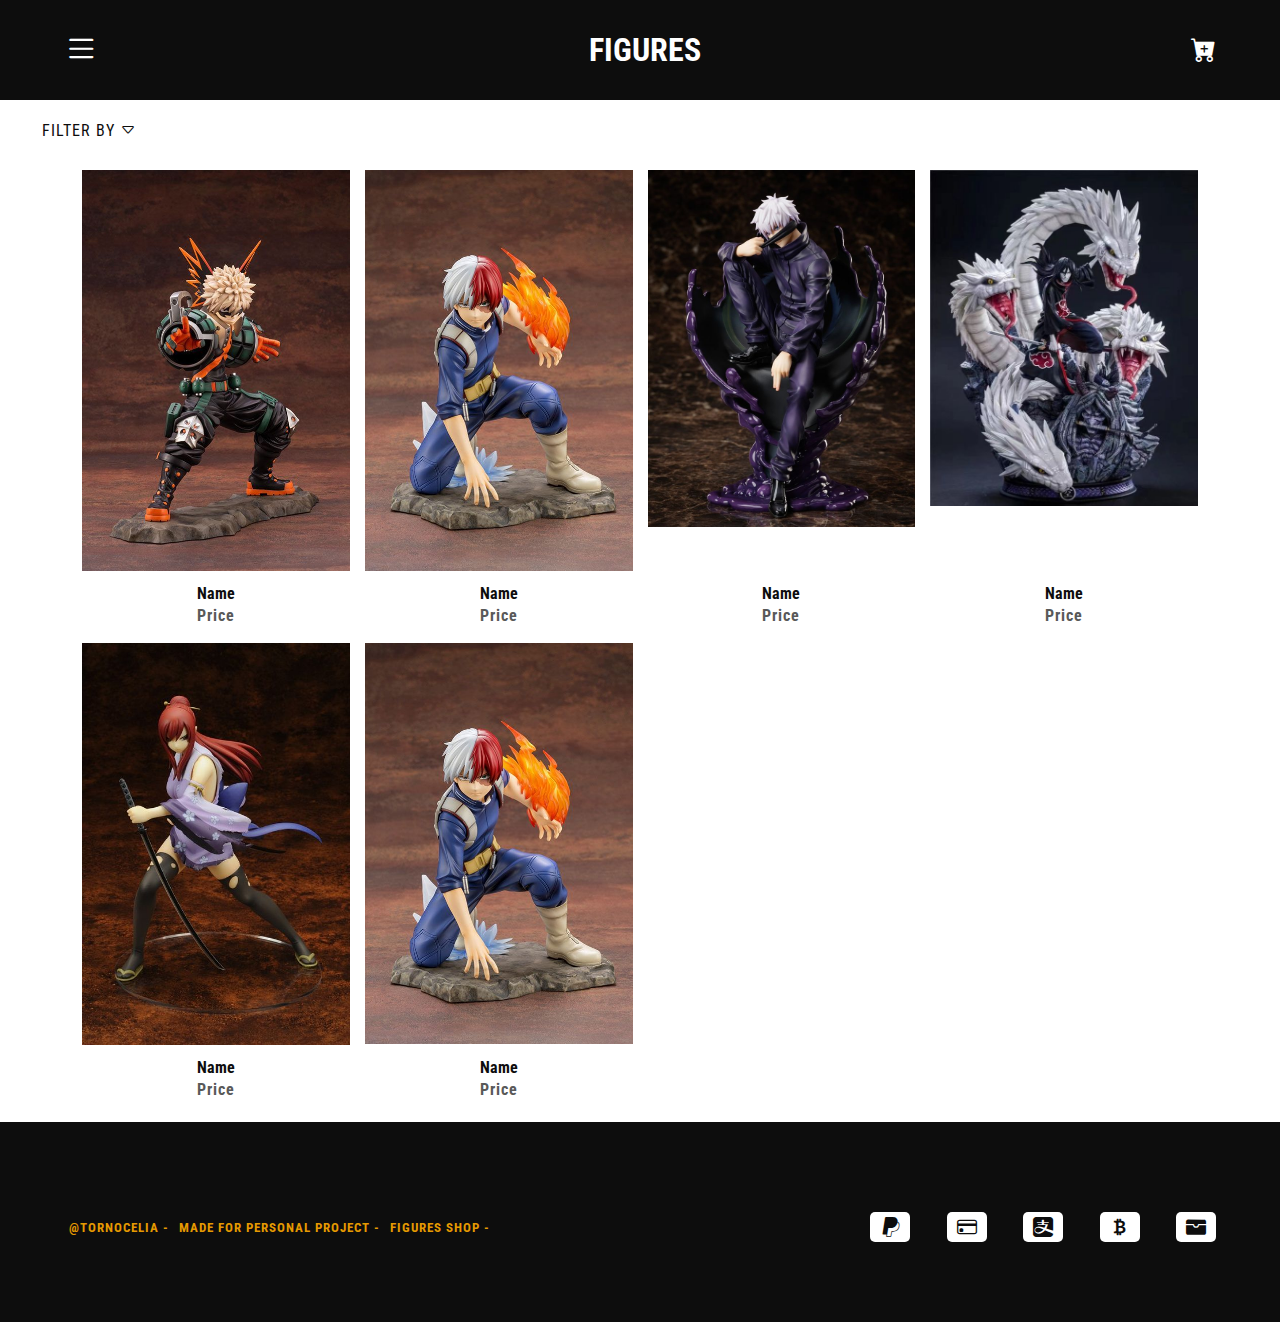
==== index.html @ 97e10a6d "media screen, legal page, about page" ====
<!DOCTYPE html>
<html lang="en">
<head>
    <meta charset="UTF-8">
    <meta http-equiv="X-UA-Compatible" content="IE=edge">
    <meta name="viewport" content="width=device-width, initial-scale=1.0">
    <link href="https://fonts.googleapis.com/css2?family=Roboto+Condensed&display=swap" rel="stylesheet">
    <link href="https://fonts.googleapis.com/css2?family=Roboto:wght@100&display=swap" rel="stylesheet">
    <link rel="stylesheet" href="https://cdn.jsdelivr.net/npm/bootstrap-icons@1.10.3/font/bootstrap-icons.css">
    <link rel="stylesheet" href="./src/style.css">
    <link rel="stylesheet" href="./src/index.css">
    <title>Figures Shop</title>
</head>
<body>
    <!-- HEADER SECTION -->
    <header>
        <div class="header-container">
            <i id="icon-list" class="bi bi-list"></i>
            <h1><a href="index.html">Figures</a></h1>
            <i id="icon-cart" class="bi bi-cart-plus-fill"><a href="#"></a></i>
        </div>       
    </header>
    <!-- END HEADER SECTION -->

    <!-- NAV MENU -->
    <nav class="nav-bar">
        <div class="list-menu">
            <li><a href="index.html">Home</a></li>
            <li><a href="legal.html">Legal</a></li>
            <li><a href="about.html">About</a></li>
        </div>

        <div class="list-socials">
            <li><i class="bi bi-instagram"></i></li>
            <li><i class="bi bi-twitter"></i></li>
            <li><i class="bi bi-envelope-at-fill"></i></li>
            <li><i class="bi bi-linkedin"></i></li>
        </div>
    </nav>
    <!-- END NAV MENU -->

    <!-- CART SECTION -->
    <div class="cart-container">
        <div class="cart-header-info">
            <h3>Cart</h3>
        </div>
        <div class="cart-products-container">
        <div class="cart-product">
            <img src="images/figurine4.jpg" alt="image product" style="height: 120px;">
            <div class="product-info-container">
                <div class="product-cross"><i class="bi bi-x"></i></div>
                <div class="product-info">
                <h4>Name</h4>
                <h5>Price</h5>
                <div class="product-info-number">
                    <i class="bi bi-dash"></i>
                    <span class="quantity">0</span>
                    <i class="bi bi-plus"></i>
                </div>
                </div>
            </div>
        </div>
        </div>

        <div class="cart-footer-info">
            <div class="total-price-container">
            <h5>SUBTOTAL</h5>
            <span class="total-price">00,00 €</span>
            </div>
            <button class="checkout-btn">Check Out</button>
        </div>
    </div>
    <!-- END CART SECTION-->

    <!-- CATALOGUE FIGURES SECTION -->
    <section class="catalogue-section">
        <div class="filter-container">
           <button><a href="#">Filter By
            <i class="bi bi-caret-down"></i></a>
            </button>
        </div>
        <div class="grid-container">
            <div class="figures-container">
                <img src="images/figurine1.jpg" alt="">
                <div class="footer-figures-info">
                    <h4>Name</h4>
                    <h6>Price</h6>
                </div>
            </div>

            <div class="figures-container">
                <img src="images/figurine2.jpg" alt="">
                <div class="footer-figures-info">
                    <h4>Name</h4>
                    <h6>Price</h6>
                </div>
            </div>

            <div class="figures-container">
                <img src="images/figurine3.jpg" alt="">
                <div class="footer-figures-info">
                    <h4>Name</h4>
                    <h6>Price</h6>
                </div>
            </div>

            <div class="figures-container">
                <img src="images/figurine4.jpg" alt="">
                <div class="footer-figures-info">
                    <h4>Name</h4>
                    <h6>Price</h6>
                </div>
            </div>

            <div class="figures-container">
                <img src="images/figurine5.jpg" alt="">
                <div class="footer-figures-info">
                    <h4>Name</h4>
                    <h6>Price</h6>
                </div>
            </div>

            <div class="figures-container">
                <img src="images/figurine2.jpg" alt="">
                <div class="footer-figures-info">
                    <h4>Name</h4>
                    <h6>Price</h6>
                </div>
            </div>
        </div>
    </section>
    <!-- END CATALOGUE FIGURES SECTION -->

    <!-- FOOTER SECTION -->
    <footer>
        <div class="footer-container">
            <div class="first-row-info">
                <h6>@TORNOCELIA -</h6>
                <h6>MADE FOR PERSONAL PROJECT -</h6>
                <h6>FIGURES SHOP -</h6>
            </div>
            <div class="second-row-info">
                <li>
                    <i class="bi bi-paypal"></i>
                </li>
                <li>
                    <i class="bi bi-credit-card"></i>
                </li>
                <li>
                    <i class="bi bi-alipay"></i>
                </li>
                <li>
                    <i class="bi bi-currency-bitcoin"></i>
                </li>
                <li>
                    <i class="bi bi-wallet-fill"></i>
                </li>
            </div>
        </div> 
    </footer>
    <!-- END FOOTER SECTION -->
    
    <script src="src/main.js"></script>
</body>
</html>
---- src/style.css ----
:root {
    --bg-main-color: #0D0D0D;
    --font-main-color: #fff;
    --font-secondary-color: #E59A01;
    --font-sub-color: #595959;

    --h1: 40px;
    --h2: 32px;
    --h3: 28px;
    --h4: 24px;
    --h5: 20px;
    --h6: 16px;

    --main-font-family: 'Roboto Condensed', sans-serif;
    --second-font-family: 'Roboto', sans-serif;

}

* {
    margin: 0px;
    padding: 0px;
    box-sizing: border-box;
    list-style-type: none;
    font-family: var(--main-font-family);
}

header {
    height: 100px;
    background-color: var(--bg-main-color);
}

.header-container {
    height: 100px;
    margin: 0 auto;
    max-width: 90%;
    display: flex;
    align-items: center;
    justify-content: space-between;
    color: var(--font-main-color);
}

.header-container h1 a{
    text-transform: uppercase;
    cursor: pointer;
    color: var(--font-main-color);
    text-decoration: none;
}

.header-container #icon-list {
    font-size: 30px;
    cursor: pointer;
}

.header-container #icon-cart {
    font-size: 18px;
    cursor: pointer;
}

/**
* ! NAAV BAR SECTION 
*/

.stop-scrolling {
    height: 100%;
    overflow: hidden;
}

.nav-bar {
    background-color: var(--bg-main-color);
    left: 0;
    right: 0;
    height: 0;
    border-top: 1px solid white;
    display: flex;
    flex-direction: column;
    justify-content: space-between;
    transition: all 0.5s;
    overflow: hidden;
}

.nav-bar.active {
    height: 90vh;
}

.list-menu {
    height: 20vh;
    display: flex;
    flex-direction: column;
    justify-content: space-between;
    opacity: 0;
    margin: 40px;
}

.nav-bar.active .list-menu{
    opacity: 1;
}

.list-menu li {
    border-bottom: 1px solid white;
    padding-bottom: 20px;
}

.list-menu li a{
    text-decoration: none;
    color: var(--font-main-color);
    font-size: 18px;  
}

.list-socials {
    display: flex;
    flex-direction: row;
    justify-content: space-between;
    opacity: 0;
    margin: 40px;
}

.nav-bar.active .list-socials{
    opacity: 1;
}

.list-socials li .bi {
    color: var(--font-main-color);
    font-size: 18px;
    cursor: pointer;
}

/**
* ! CART SECTION 
*/

.cart-container {
    background-color: var(--font-main-color);
    height: 0;
    left: 0;
    right: 0;
    display: flex;
    flex-direction: column;
    transition: all 0.5s;
    overflow: hidden;
    padding: 0;
}

.cart-container.active {
    padding: 20px 20px;
    height: 90vh;
}

.cart-header-info {
    width: 100%;
    opacity: 0;
}

.cart-container.active .cart-header-info {
    opacity: 1;
}

.cart-header-info h3 {
    text-transform: uppercase;
    letter-spacing: 1px;
}

.cart-products-container {
    min-height: 70vh;
    opacity: 0;
}

.cart-container.active .cart-products-container {
    opacity: 1;
}

.cart-product {
    display: flex;
    justify-content: flex-start;
    max-height: 120px;
    margin-top: 15px;
}

.product-info-container {
    width: 100%;
    padding-left: 20px;
}

.product-cross {
    text-align: end;
    height: 20%;
}

.product-info {
    height: 80%;
    display: flex;
    flex-direction: column;
    justify-content: space-between;
}

.product-info-number span {
    margin-left: 10px;
    margin-right: 10px;
}

.cart-footer-info {
    display: flex;
    flex-direction: column;
    justify-content: space-between;
    opacity: 0;
}

.cart-container.active .cart-footer-info {
    opacity: 1;
}

.total-price-container {
    display: flex;
    justify-content: space-between;
}

.total-price-container h5 {
    letter-spacing: 1px;
    margin-bottom: 15px;
}

.checkout-btn {
    background-color: var(--bg-main-color);
    border: none;
    cursor: pointer;
    color: var(--font-main-color);
    padding-top: 15px;
    padding-bottom: 15px;
    text-transform: uppercase;
    font-weight: 600;
}

/**
* ! FOOTER SECTION 
*/

footer {
    background-color: var(--bg-main-color);
    height: 200px;
}

.footer-container {
    max-width: 90%;
    height: 100%;
    margin: 0 auto;
    display: flex;
    flex-direction: column;
    align-items: center;
    justify-content: space-between;
    padding-top: 40px;
    padding-bottom: 30px;  
}

.first-row-info {
    color: var(--font-secondary-color);
    letter-spacing: 1px;
    display: flex;
    justify-content: space-around;
    flex-wrap: wrap;
}

.first-row-info h6 {
    padding: 5px;
}

.second-row-info {
    width: 90%;
    height: 50px;
    display:  flex;
    align-items: center;
    flex-direction: row;
    flex-wrap: wrap;
    color: var(--bg-main-color);
    justify-content: space-between;
}

.second-row-info .bi {
    font-size: 20px;
    background-color: var(--font-main-color);
    padding: 3px 10px;
    border-radius: 5px;
    cursor: pointer;
}

@media screen and (min-width: 768px){

    .header-container #icon-cart {
        font-size: 23px;
        
    }

    .list-socials {
        justify-content: center;
    }

    .list-socials li .bi {
        font-size: 30px;   
        margin-left: 10px;
        margin-right: 10px;
    }

    .cart-container.active {
        padding: 30px 50px;
    }

    .product-cross {
        font-size: 23px;
    }

    .total-price-container h5 {
        font-size: 23px;
    }

    .total-price {
        font-size: 23px;
    }

    .checkout-btn {
        font-size: 16px;
    }

    .footer-container {
        flex-direction: row;
    }

    .first-row-info {
        font-size: 20px;
    }

    .second-row-info {
        width: 30%;
        flex-wrap: wrap;
    }

    
}

@media screen and (min-width: 1200px){

    .header-container #icon-list {
        font-size: 35px;
    }
    
    .header-container #icon-cart {
        font-size: 25px;
    }

    .list-menu li {
        padding-top: 20px;
    }

    .list-menu li a{
        font-size: var(--h4);
    }
}
---- src/index.css ----
:root {
    --bg-main-color: #0D0D0D;
    --font-main-color: #fff;
    --font-secondary-color: #E59A01;
    --font-sub-color: #595959;
}

/**
* ! FILTER 
*/

.filter-container {
    margin-left: 10px;
}
.filter-container button {
    background: none;
    border: none;
    cursor: pointer;
}

.filter-container button a {
    color: var(--bg-main-color);
    text-decoration: none;
    font-size: 13px;
    text-transform: uppercase;
    letter-spacing: 1px;
}

/**
* ! CATALOGUE SECTION 
*/

.catalogue-section {
    max-width: 95%;
    margin: 20px auto;
}

.grid-container {
    margin-top: 30px;
    display: grid;
    grid-template-columns: repeat(2, 48%);
    justify-content: center;
    gap: 10px;
}

.figures-container {
    display: flex;
    justify-content: space-between;
    flex-direction: column;
}

.image-container img{
    max-height: 100%;
    width: auto;
    overflow: hidden;
}

.footer-figures-info {
    display: flex;
    align-items: center;
    flex-direction: column;
    margin-top: 5px;
    padding: 3px;
    width: 100%;
}

.footer-figures-info h4 {
    padding-bottom: 3px;
    color: var(--bg-main-color);
}

.footer-figures-info h6 {
    color: var(--font-sub-color);
    letter-spacing: 1px;
}

/**
* ! RESPONSIVE SECTION  
*/

@media screen and (min-width: 768px){
    .grid-container {
        grid-template-columns: repeat(3, 30%);
        gap: 15px;
    }

    .filter-container button a {
        font-size: 16px;
    }
}


@media screen and (min-width: 1200px){
    .grid-container {
        grid-template-columns: repeat(4, 22%);
        gap: 15px;
    }

    .footer-figures-info {
        margin-top: 10px;
    }

    .footer-figures-info h5 {
        font-size: var(--h5);
    }

    .footer-figures-info h6 {
        font-size: var(--h6);
    }
}

@media screen and (min-width: 1500px){

    .filter-container {
        margin-top: 50px;
        margin-bottom: 40px;
    }
}
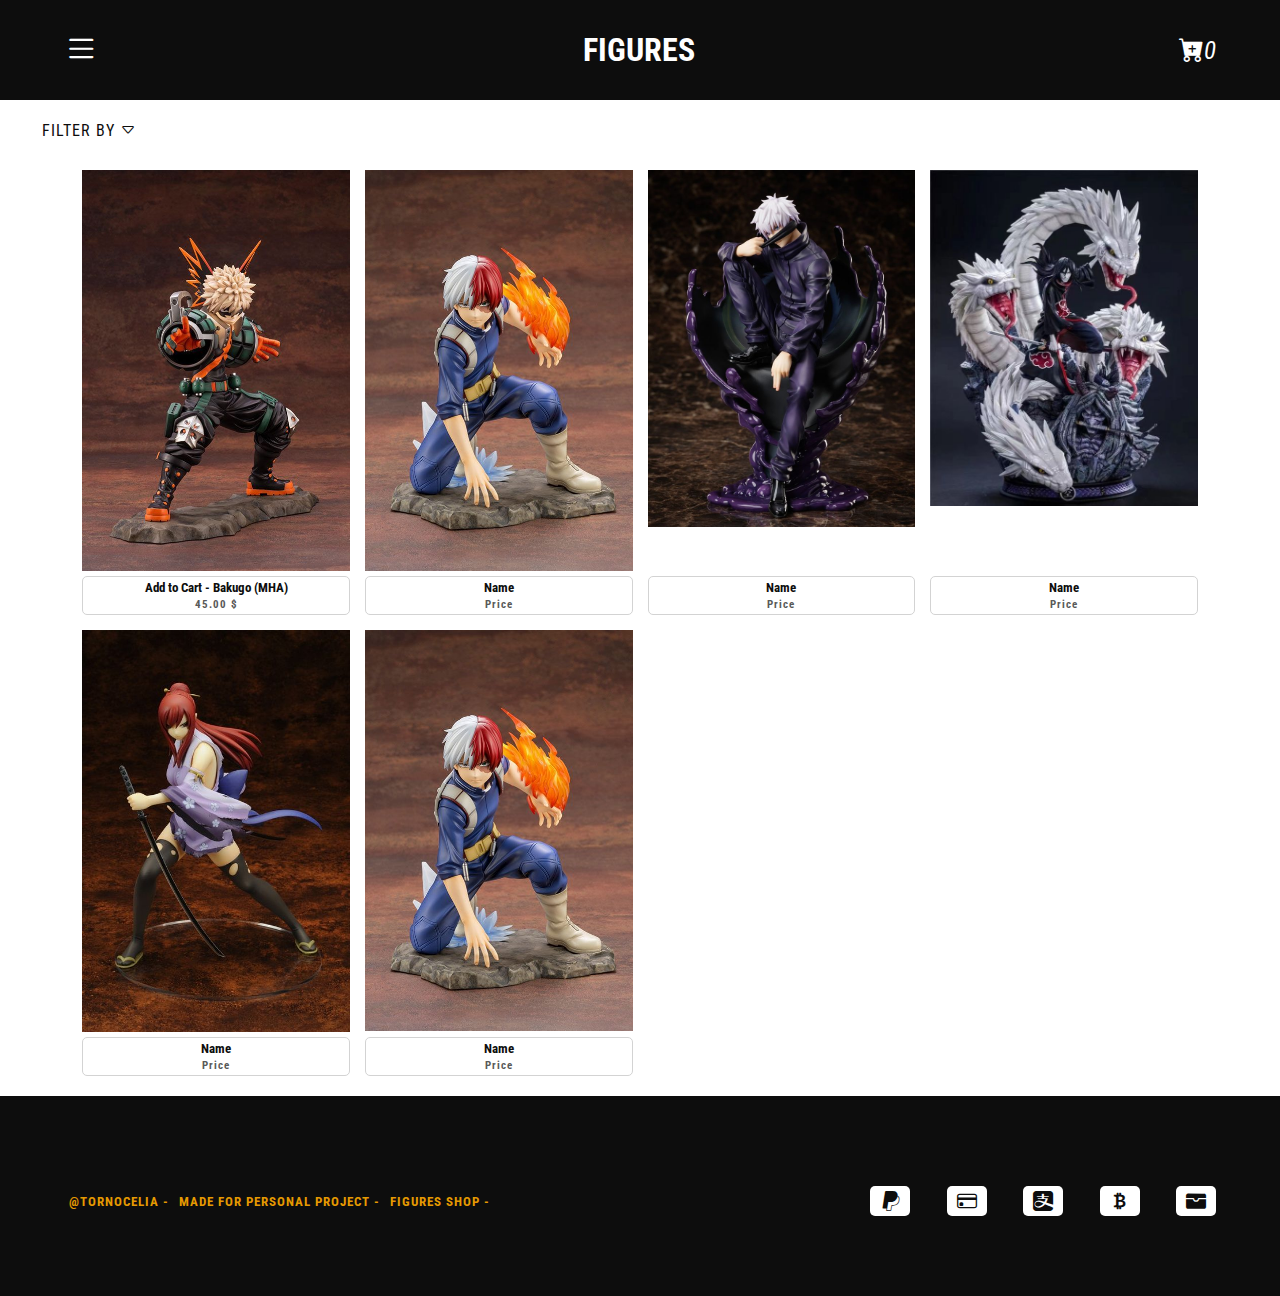
==== commit 38f74e8c: "local storage start" ====
--- a/index.html
+++ b/index.html
@@ -17,7 +17,7 @@
         <div class="header-container">
             <i id="icon-list" class="bi bi-list"></i>
             <h1><a href="index.html">Figures</a></h1>
-            <i id="icon-cart" class="bi bi-cart-plus-fill"><a href="#"></a></i>
+            <div class="cart-icon"><i id="icon-cart" class="bi bi-cart-plus-fill"><a href="#"></a><span>0</span></i></div>
         </div>       
     </header>
     <!-- END HEADER SECTION -->
@@ -81,51 +81,51 @@
         </div>
         <div class="grid-container">
             <div class="figures-container">
-                <img src="images/figurine1.jpg" alt="">
-                <div class="footer-figures-info">
-                    <h4>Name</h4>
-                    <h6>Price</h6>
-                </div>
+                <img src="images/figurine1.jpg" alt="">  
+                <button class="add-cart">
+                    <h4>Add to Cart - Bakugo (MHA)</h4>
+                    <h5>45.00 $</h5>
+                </button>   
             </div>
 
             <div class="figures-container">
                 <img src="images/figurine2.jpg" alt="">
-                <div class="footer-figures-info">
-                    <h4>Name</h4>
-                    <h6>Price</h6>
-                </div>
+                <button class="add-cart">
+                        <h4>Name</h4>
+                        <h5>Price</h5>
+                </button>       
             </div>
 
             <div class="figures-container">
                 <img src="images/figurine3.jpg" alt="">
-                <div class="footer-figures-info">
+                <button class="add-cart">
                     <h4>Name</h4>
-                    <h6>Price</h6>
-                </div>
+                    <h5>Price</h5>
+                </button>
             </div>
 
             <div class="figures-container">
                 <img src="images/figurine4.jpg" alt="">
-                <div class="footer-figures-info">
+                <button class="add-cart">
                     <h4>Name</h4>
-                    <h6>Price</h6>
-                </div>
+                    <h5>Price</h5>
+                </button>
             </div>
 
             <div class="figures-container">
                 <img src="images/figurine5.jpg" alt="">
-                <div class="footer-figures-info">
+                <button class="add-cart">
                     <h4>Name</h4>
-                    <h6>Price</h6>
-                </div>
+                    <h5>Price</h5>
+                </button>
             </div>
 
             <div class="figures-container">
                 <img src="images/figurine2.jpg" alt="">
-                <div class="footer-figures-info">
+                <button class="add-cart">
                     <h4>Name</h4>
-                    <h6>Price</h6>
-                </div>
+                    <h5>Price</h5>
+                </button>
             </div>
         </div>
     </section>
@@ -161,5 +161,6 @@
     <!-- END FOOTER SECTION -->
     
     <script src="src/main.js"></script>
+    <script src="src/app.js"></script>
 </body>
 </html>--- a/src/style.css
+++ b/src/style.css
@@ -22,6 +22,7 @@
     box-sizing: border-box;
     list-style-type: none;
     font-family: var(--main-font-family);
+    text-decoration: none;
 }
 
 header {
--- a/src/index.css
+++ b/src/index.css
@@ -55,21 +55,30 @@
     overflow: hidden;
 }
 
-.footer-figures-info {
+
+.add-cart {
     display: flex;
     align-items: center;
     flex-direction: column;
+    width: 100%;
+    padding: 3px;
     margin-top: 5px;
-    padding: 3px;
-    width: 100%;
+    border-radius: 5px;
+    border: 1px solid lightgray;
+    background-color: #fff;
+    cursor: pointer;
 }
 
-.footer-figures-info h4 {
+.add-cart:hover {
+    background-color: #595959;
+}
+
+.add-cart h4 {
     padding-bottom: 3px;
     color: var(--bg-main-color);
 }
 
-.footer-figures-info h6 {
+.add-cart h5 {
     color: var(--font-sub-color);
     letter-spacing: 1px;
 }
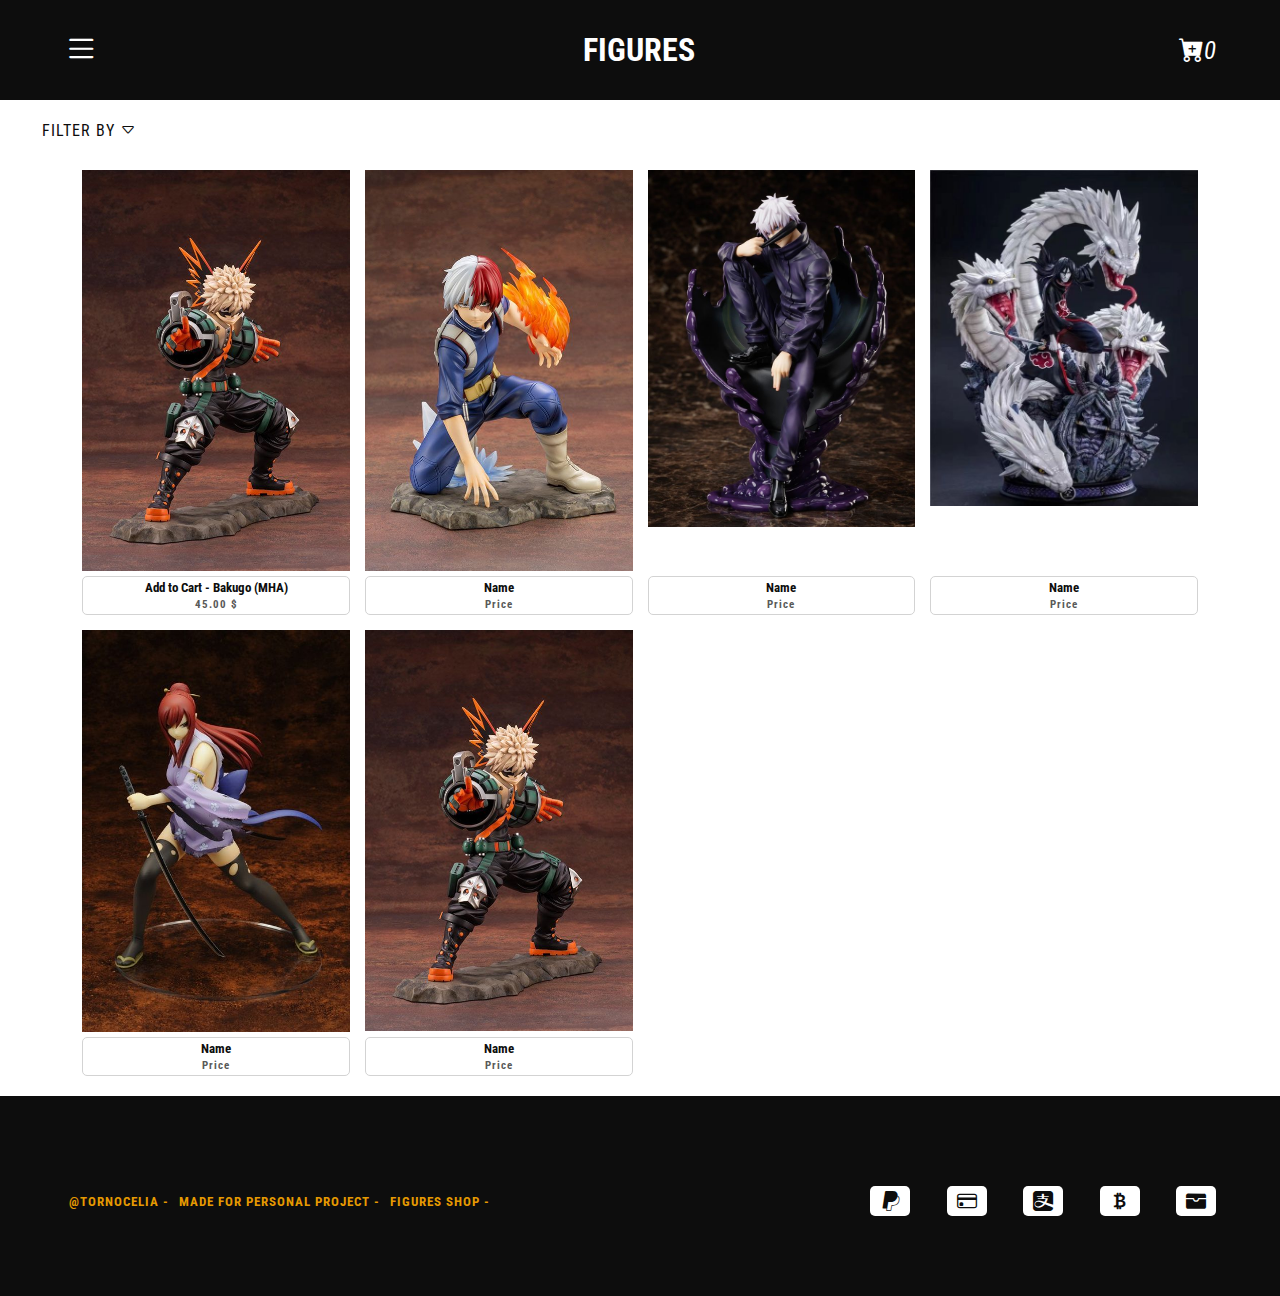
==== commit bb6e4558: "delete in local storage" ====
--- a/index.html
+++ b/index.html
@@ -45,27 +45,12 @@
             <h3>Cart</h3>
         </div>
         <div class="cart-products-container">
-        <div class="cart-product">
-            <img src="images/figurine4.jpg" alt="image product" style="height: 120px;">
-            <div class="product-info-container">
-                <div class="product-cross"><i class="bi bi-x"></i></div>
-                <div class="product-info">
-                <h4>Name</h4>
-                <h5>Price</h5>
-                <div class="product-info-number">
-                    <i class="bi bi-dash"></i>
-                    <span class="quantity">0</span>
-                    <i class="bi bi-plus"></i>
-                </div>
-                </div>
-            </div>
-        </div>
+       
         </div>
 
         <div class="cart-footer-info">
             <div class="total-price-container">
-            <h5>SUBTOTAL</h5>
-            <span class="total-price">00,00 €</span>
+        
             </div>
             <button class="checkout-btn">Check Out</button>
         </div>
@@ -81,7 +66,7 @@
         </div>
         <div class="grid-container">
             <div class="figures-container">
-                <img src="images/figurine1.jpg" alt="">  
+                <img src="images/bakugo.jpg" alt="">  
                 <button class="add-cart">
                     <h4>Add to Cart - Bakugo (MHA)</h4>
                     <h5>45.00 $</h5>
@@ -89,7 +74,7 @@
             </div>
 
             <div class="figures-container">
-                <img src="images/figurine2.jpg" alt="">
+                <img src="images/shoto.jpg" alt="">
                 <button class="add-cart">
                         <h4>Name</h4>
                         <h5>Price</h5>
@@ -97,7 +82,7 @@
             </div>
 
             <div class="figures-container">
-                <img src="images/figurine3.jpg" alt="">
+                <img src="images/gojo.jpg" alt="">
                 <button class="add-cart">
                     <h4>Name</h4>
                     <h5>Price</h5>
@@ -105,7 +90,7 @@
             </div>
 
             <div class="figures-container">
-                <img src="images/figurine4.jpg" alt="">
+                <img src="images/snake.jpg" alt="">
                 <button class="add-cart">
                     <h4>Name</h4>
                     <h5>Price</h5>
@@ -113,7 +98,7 @@
             </div>
 
             <div class="figures-container">
-                <img src="images/figurine5.jpg" alt="">
+                <img src="images/erza.jpg" alt="">
                 <button class="add-cart">
                     <h4>Name</h4>
                     <h5>Price</h5>
@@ -121,7 +106,7 @@
             </div>
 
             <div class="figures-container">
-                <img src="images/figurine2.jpg" alt="">
+                <img src="images/bakugo.jpg" alt="">
                 <button class="add-cart">
                     <h4>Name</h4>
                     <h5>Price</h5>
@@ -159,8 +144,7 @@
         </div> 
     </footer>
     <!-- END FOOTER SECTION -->
-    
-    <script src="src/main.js"></script>
-    <script src="src/app.js"></script>
+
+    <script type="module" src="src/app.js"></script>
 </body>
 </html>--- a/src/style.css
+++ b/src/style.css
@@ -163,6 +163,9 @@
 .cart-products-container {
     min-height: 70vh;
     opacity: 0;
+    overflow-y: scroll;
+    margin-top: 10px;
+    margin-bottom: 15px;
 }
 
 .cart-container.active .cart-products-container {
@@ -173,7 +176,7 @@
     display: flex;
     justify-content: flex-start;
     max-height: 120px;
-    margin-top: 15px;
+    margin-top: 10px;
 }
 
 .product-info-container {
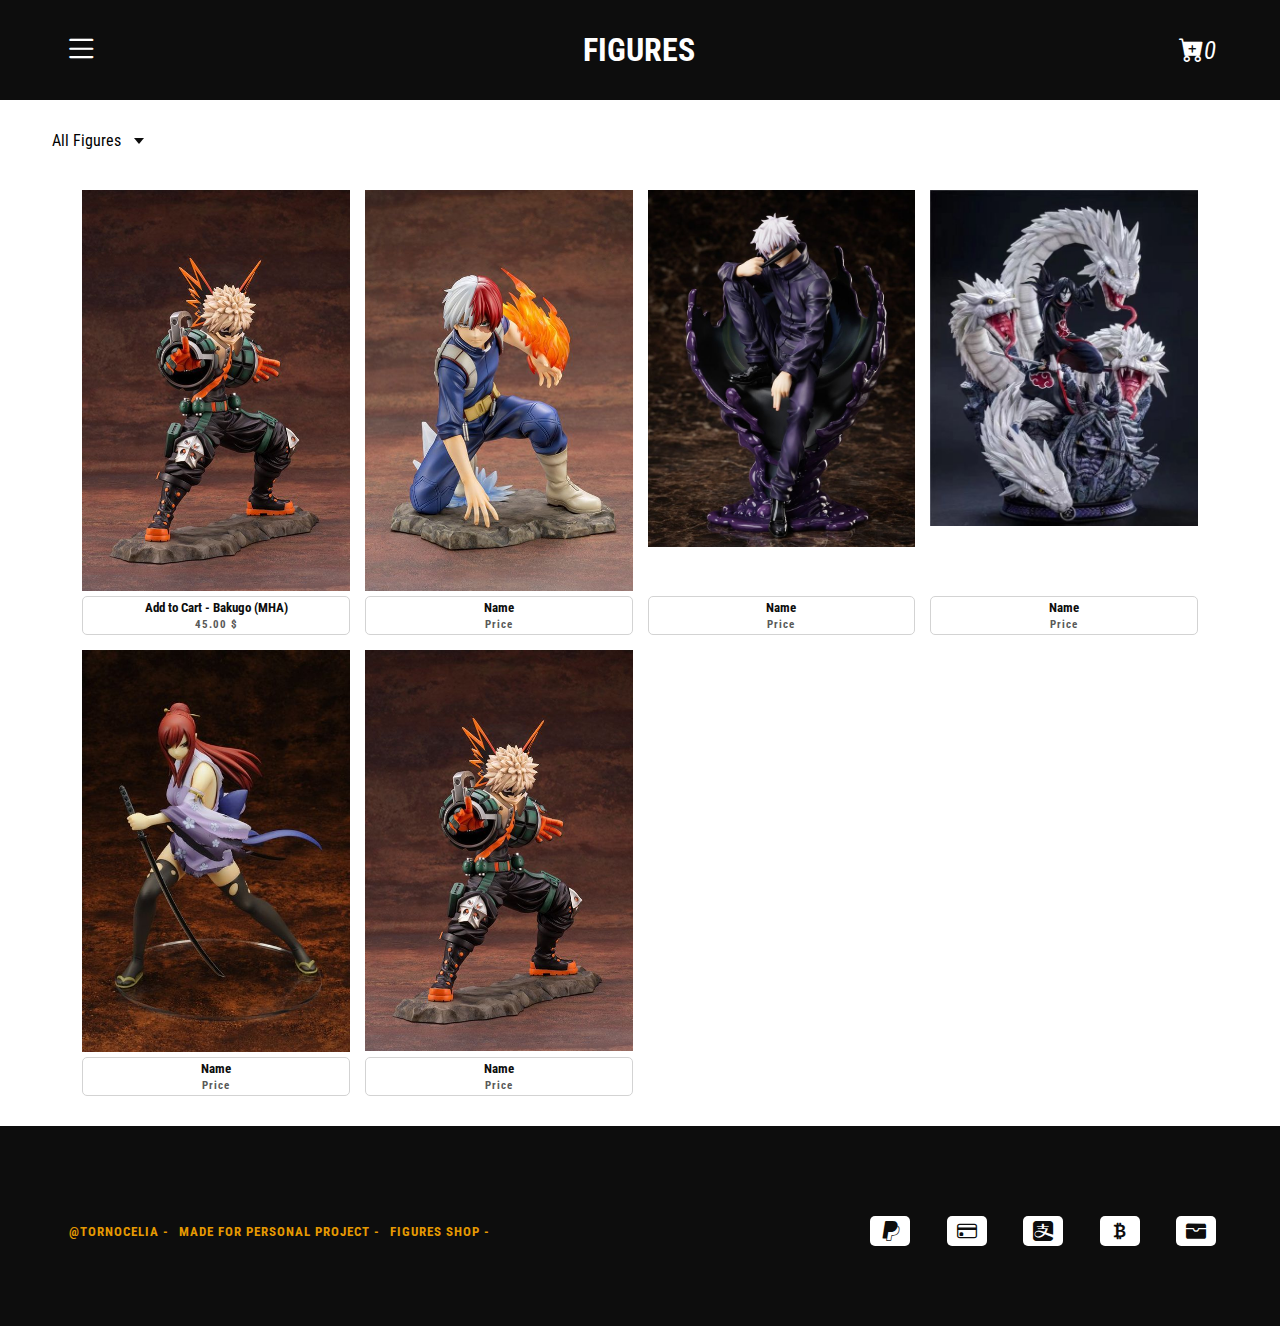
==== commit d2574360: "filter, local storage bug, responsive, cart page" ====
--- a/index.html
+++ b/index.html
@@ -17,7 +17,7 @@
         <div class="header-container">
             <i id="icon-list" class="bi bi-list"></i>
             <h1><a href="index.html">Figures</a></h1>
-            <div class="cart-icon"><i id="icon-cart" class="bi bi-cart-plus-fill"><a href="#"></a><span>0</span></i></div>
+            <div class="cart-icon"><a href="cart.html"><i id="icon-cart" class="bi bi-cart-plus-fill"><span>0</span></i></a></div>
         </div>       
     </header>
     <!-- END HEADER SECTION -->
@@ -39,33 +39,25 @@
     </nav>
     <!-- END NAV MENU -->
 
-    <!-- CART SECTION -->
-    <div class="cart-container">
-        <div class="cart-header-info">
-            <h3>Cart</h3>
-        </div>
-        <div class="cart-products-container">
-       
-        </div>
-
-        <div class="cart-footer-info">
-            <div class="total-price-container">
-        
-            </div>
-            <button class="checkout-btn">Check Out</button>
-        </div>
-    </div>
-    <!-- END CART SECTION-->
-
     <!-- CATALOGUE FIGURES SECTION -->
     <section class="catalogue-section">
         <div class="filter-container">
-           <button><a href="#">Filter By
-            <i class="bi bi-caret-down"></i></a>
-            </button>
+            <div class="select">
+                <span class="selected">All Figures</span>
+                <div class="arrow"></div>
+            </div>
+            <ul class="menu-filter">
+                <li class="active">All Figures</li>
+                <li>Naruto</li>
+                <li>Fairy Tail</li>
+                <li>Jujutsu Kaisen</li>
+                <li>FullMetal Alchemist</li>
+                <li>My hero academia</li>
+            </ul>
         </div>
+
         <div class="grid-container">
-            <div class="figures-container">
+            <div class="figures-container" data-filter="my hero academia">
                 <img src="images/bakugo.jpg" alt="">  
                 <button class="add-cart">
                     <h4>Add to Cart - Bakugo (MHA)</h4>
@@ -73,7 +65,7 @@
                 </button>   
             </div>
 
-            <div class="figures-container">
+            <div class="figures-container" data-filter="my hero academia">
                 <img src="images/shoto.jpg" alt="">
                 <button class="add-cart">
                         <h4>Name</h4>
@@ -81,7 +73,7 @@
                 </button>       
             </div>
 
-            <div class="figures-container">
+            <div class="figures-container" data-filter="jujutsu kaisen">
                 <img src="images/gojo.jpg" alt="">
                 <button class="add-cart">
                     <h4>Name</h4>
@@ -89,7 +81,7 @@
                 </button>
             </div>
 
-            <div class="figures-container">
+            <div class="figures-container" data-filter="naruto">
                 <img src="images/snake.jpg" alt="">
                 <button class="add-cart">
                     <h4>Name</h4>
@@ -97,7 +89,7 @@
                 </button>
             </div>
 
-            <div class="figures-container">
+            <div class="figures-container" data-filter="fairy tail">
                 <img src="images/erza.jpg" alt="">
                 <button class="add-cart">
                     <h4>Name</h4>
@@ -105,7 +97,7 @@
                 </button>
             </div>
 
-            <div class="figures-container">
+            <div class="figures-container" data-filter="my hero academia">
                 <img src="images/bakugo.jpg" alt="">
                 <button class="add-cart">
                     <h4>Name</h4>
@@ -146,5 +138,6 @@
     <!-- END FOOTER SECTION -->
 
     <script type="module" src="src/app.js"></script>
+    <script src="src/filter.js"></script>
 </body>
 </html>--- a/src/style.css
+++ b/src/style.css
@@ -52,9 +52,10 @@
     cursor: pointer;
 }
 
-.header-container #icon-cart {
+.cart-icon a {
     font-size: 18px;
     cursor: pointer;
+    color: var(--font-main-color);
 }
 
 /**
@@ -77,10 +78,12 @@
     justify-content: space-between;
     transition: all 0.5s;
     overflow: hidden;
+    
 }
 
 .nav-bar.active {
     height: 90vh;
+    background-color: var(--bg-main-color);
 }
 
 .list-menu {
@@ -123,114 +126,6 @@
     color: var(--font-main-color);
     font-size: 18px;
     cursor: pointer;
-}
-
-/**
-* ! CART SECTION 
-*/
-
-.cart-container {
-    background-color: var(--font-main-color);
-    height: 0;
-    left: 0;
-    right: 0;
-    display: flex;
-    flex-direction: column;
-    transition: all 0.5s;
-    overflow: hidden;
-    padding: 0;
-}
-
-.cart-container.active {
-    padding: 20px 20px;
-    height: 90vh;
-}
-
-.cart-header-info {
-    width: 100%;
-    opacity: 0;
-}
-
-.cart-container.active .cart-header-info {
-    opacity: 1;
-}
-
-.cart-header-info h3 {
-    text-transform: uppercase;
-    letter-spacing: 1px;
-}
-
-.cart-products-container {
-    min-height: 70vh;
-    opacity: 0;
-    overflow-y: scroll;
-    margin-top: 10px;
-    margin-bottom: 15px;
-}
-
-.cart-container.active .cart-products-container {
-    opacity: 1;
-}
-
-.cart-product {
-    display: flex;
-    justify-content: flex-start;
-    max-height: 120px;
-    margin-top: 10px;
-}
-
-.product-info-container {
-    width: 100%;
-    padding-left: 20px;
-}
-
-.product-cross {
-    text-align: end;
-    height: 20%;
-}
-
-.product-info {
-    height: 80%;
-    display: flex;
-    flex-direction: column;
-    justify-content: space-between;
-}
-
-.product-info-number span {
-    margin-left: 10px;
-    margin-right: 10px;
-}
-
-.cart-footer-info {
-    display: flex;
-    flex-direction: column;
-    justify-content: space-between;
-    opacity: 0;
-}
-
-.cart-container.active .cart-footer-info {
-    opacity: 1;
-}
-
-.total-price-container {
-    display: flex;
-    justify-content: space-between;
-}
-
-.total-price-container h5 {
-    letter-spacing: 1px;
-    margin-bottom: 15px;
-}
-
-.checkout-btn {
-    background-color: var(--bg-main-color);
-    border: none;
-    cursor: pointer;
-    color: var(--font-main-color);
-    padding-top: 15px;
-    padding-bottom: 15px;
-    text-transform: uppercase;
-    font-weight: 600;
 }
 
 /**
--- a/src/index.css
+++ b/src/index.css
@@ -11,19 +11,68 @@
 
 .filter-container {
     margin-left: 10px;
-}
-.filter-container button {
-    background: none;
-    border: none;
+    width: 7em;
+    position: relative;
+}
+
+.select {
+    padding: 10px;
     cursor: pointer;
-}
-
-.filter-container button a {
-    color: var(--bg-main-color);
-    text-decoration: none;
-    font-size: 13px;
-    text-transform: uppercase;
-    letter-spacing: 1px;
+    transition: 0.3s;
+    display: flex;
+    justify-content: space-between;
+    align-items: center;
+}
+
+.select-cliked {
+    background-color: #d1cfcf; 
+}
+
+.arrow {
+    width: 0;
+    height: 0;
+    border-left: 5px solid transparent;
+    border-right: 5px solid transparent;
+    border-top: 6px solid var(--bg-main-color);
+    transition: 0.3s;
+}
+
+.arrow-rotate {
+    transform: rotate(180deg);
+}
+
+.menu-filter {
+    padding: 5px 7px;
+    border: 0.5px solid var(--font-sub-color);
+    background-color: var(--font-main-color);
+    position: absolute;
+    left: -15%;
+    opacity: 0;
+    display: none;
+    transition: 0.2s;
+    z-index: 1;
+}
+
+.menu-filter li {
+    padding: 5px 7px;
+    margin: 3px 0;
+    text-align: start;
+    cursor: pointer;
+    border-radius: 3px;
+    font-size: 15px;
+}
+
+.menu-filter li:hover {
+    background-color: #f0efef;
+}
+
+.active {
+    background-color: #d1cfcf;
+}
+
+.menu-filter-open {
+    display: block;
+    opacity: 1;
 }
 
 /**
@@ -49,7 +98,7 @@
     flex-direction: column;
 }
 
-.image-container img{
+.figures-container img{
     max-height: 100%;
     width: auto;
     overflow: hidden;
@@ -91,6 +140,7 @@
     .grid-container {
         grid-template-columns: repeat(3, 30%);
         gap: 15px;
+        margin-bottom: 30px;
     }
 
     .filter-container button a {
@@ -121,7 +171,32 @@
 @media screen and (min-width: 1500px){
 
     .filter-container {
+        width: 11em;
         margin-top: 50px;
         margin-bottom: 40px;
-    }
-}
+        
+    }
+
+    .filter-container span {
+        font-size: 18px;
+    }
+
+    .arrow {
+        width: 0;
+        height: 0;
+        border-left: 7px solid transparent;
+        border-right: 7px solid transparent;
+        border-top: 8px solid var(--bg-main-color);
+
+    }
+
+    .menu-filter li {
+        font-size: 18px;
+    }
+
+    .grid-container {
+        margin-bottom: 50px;
+    }
+
+
+}
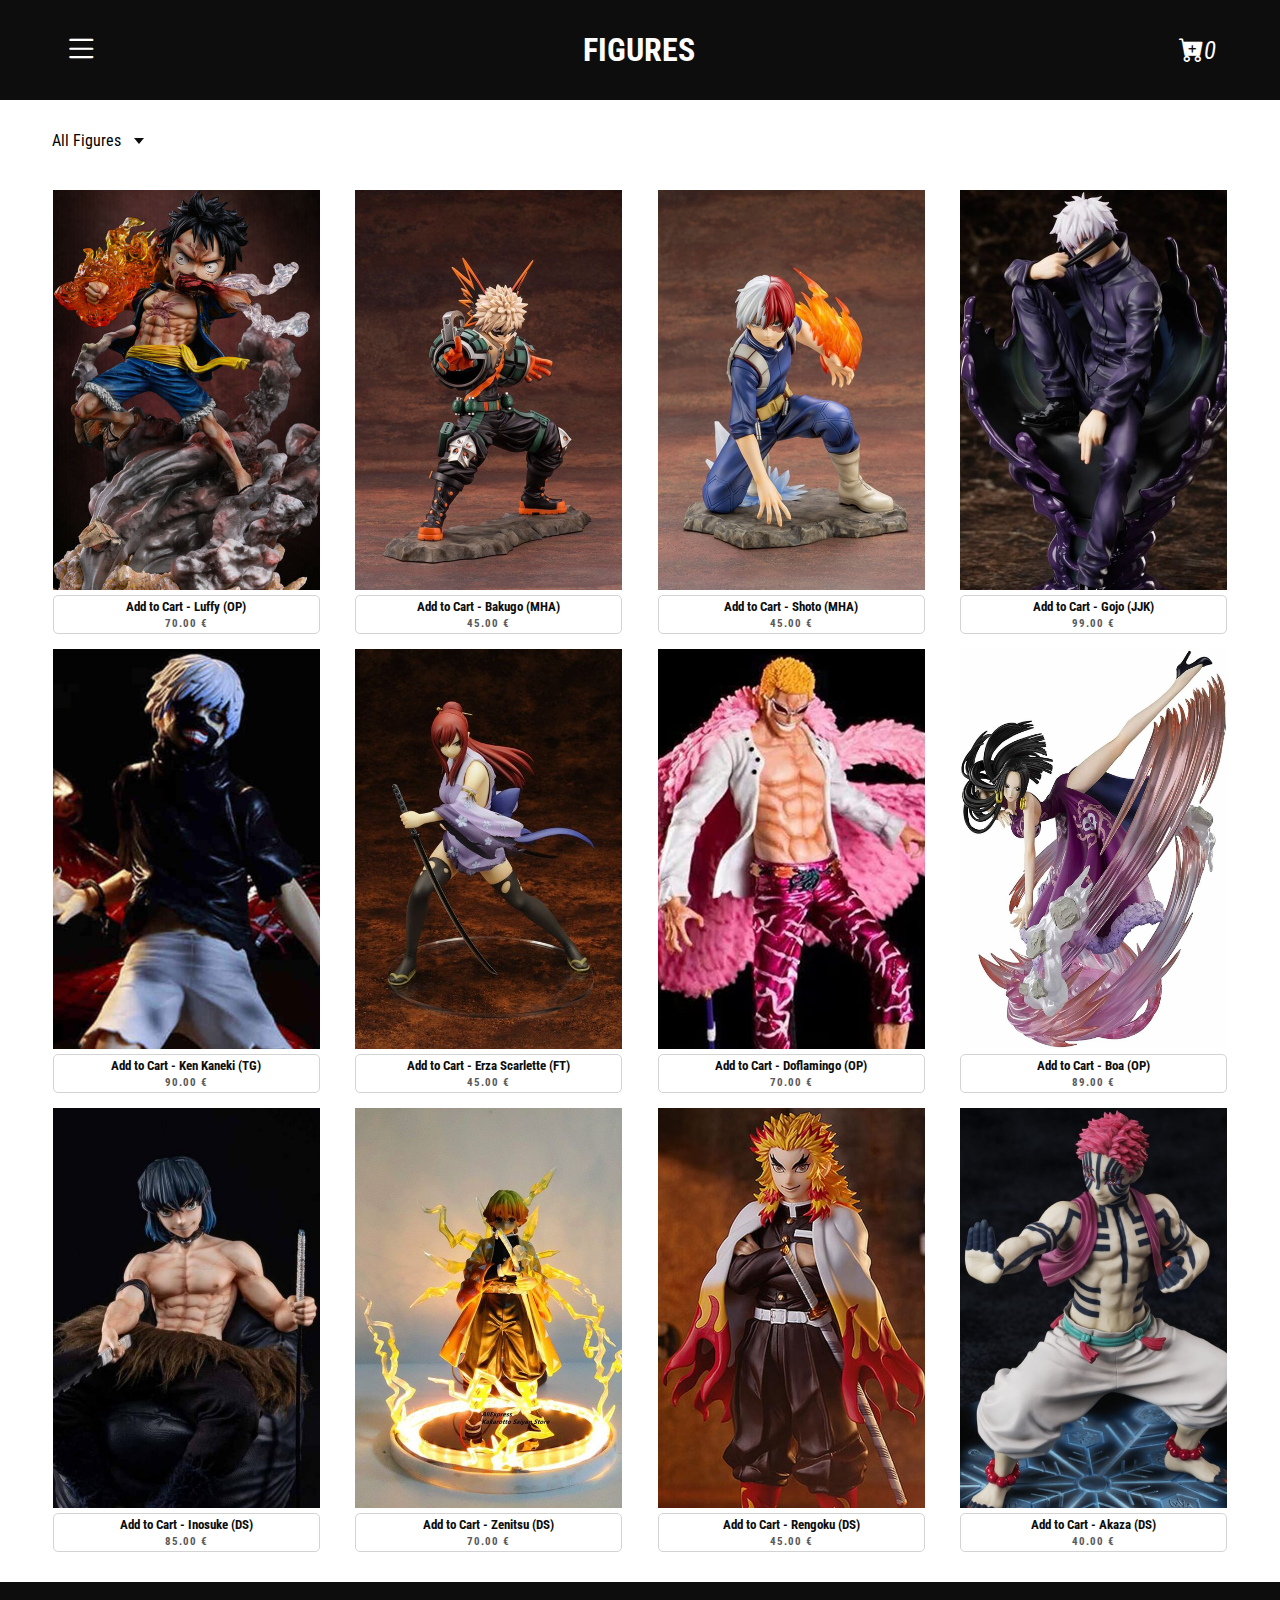
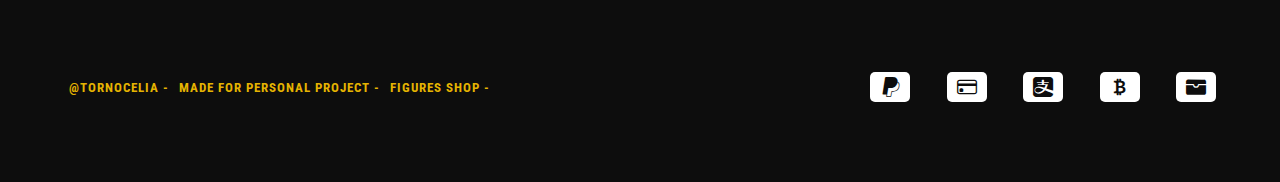
==== commit bb32ff43: "final editing, bugs correction, checkout form" ====
--- a/index.html
+++ b/index.html
@@ -48,68 +48,120 @@
             </div>
             <ul class="menu-filter">
                 <li class="active">All Figures</li>
-                <li>Naruto</li>
+                <li>Demon Slayer</li>
                 <li>Fairy Tail</li>
                 <li>Jujutsu Kaisen</li>
-                <li>FullMetal Alchemist</li>
-                <li>My hero academia</li>
+                <li>Tokyo Ghoul</li>
+                <li>One Piece</li>
+                <li>My Hero Academia</li>
             </ul>
         </div>
 
         <div class="grid-container">
+
+            <div class="figures-container" data-filter="one piece">
+                <img src="images/luffy.jpg" alt="">  
+                <button class="add-cart">
+                    <h4>Add to Cart - Luffy (OP)</h4>
+                    <h5>70.00 €</h5>
+                </button>   
+            </div>
+
             <div class="figures-container" data-filter="my hero academia">
                 <img src="images/bakugo.jpg" alt="">  
                 <button class="add-cart">
                     <h4>Add to Cart - Bakugo (MHA)</h4>
-                    <h5>45.00 $</h5>
+                    <h5>45.00 €</h5>
                 </button>   
             </div>
 
             <div class="figures-container" data-filter="my hero academia">
                 <img src="images/shoto.jpg" alt="">
                 <button class="add-cart">
-                        <h4>Name</h4>
-                        <h5>Price</h5>
+                        <h4>Add to Cart - Shoto (MHA)</h4>
+                        <h5>45.00 €</h5>
                 </button>       
             </div>
 
             <div class="figures-container" data-filter="jujutsu kaisen">
                 <img src="images/gojo.jpg" alt="">
                 <button class="add-cart">
-                    <h4>Name</h4>
-                    <h5>Price</h5>
+                    <h4>Add to Cart - Gojo (JJK)</h4>
+                    <h5>99.00 €</h5>
                 </button>
             </div>
 
-            <div class="figures-container" data-filter="naruto">
-                <img src="images/snake.jpg" alt="">
+            <div class="figures-container" data-filter="tokyo ghoul">
+                <img src="images/kenkaneki.jpg" alt="">
                 <button class="add-cart">
-                    <h4>Name</h4>
-                    <h5>Price</h5>
+                    <h4>Add to Cart - Ken Kaneki (TG)</h4>
+                    <h5>90.00 €</h5>
                 </button>
             </div>
 
             <div class="figures-container" data-filter="fairy tail">
                 <img src="images/erza.jpg" alt="">
                 <button class="add-cart">
-                    <h4>Name</h4>
-                    <h5>Price</h5>
+                    <h4>Add to Cart - Erza Scarlette (FT)</h4>
+                    <h5>45.00 €</h5>
                 </button>
             </div>
 
-            <div class="figures-container" data-filter="my hero academia">
-                <img src="images/bakugo.jpg" alt="">
+            <div class="figures-container" data-filter="one piece">
+                <img src="images/doflamingo.jpg" alt="">
                 <button class="add-cart">
-                    <h4>Name</h4>
-                    <h5>Price</h5>
+                    <h4>Add to Cart - Doflamingo (OP)</h4>
+                    <h5>70.00 €</h5>
                 </button>
             </div>
+
+            <div class="figures-container" data-filter="one piece">
+                <img src="images/boa.jpg" alt="">
+                <button class="add-cart">
+                    <h4>Add to Cart - Boa (OP)</h4>
+                    <h5>89.00 €</h5>
+                </button>
+            </div>
+
+            <div class="figures-container" data-filter="demon slayer">
+                <img src="images/inosuke.jpg" alt="">
+                <button class="add-cart">
+                    <h4>Add to Cart - Inosuke (DS)</h4>
+                    <h5>85.00 €</h5>
+                </button>
+            </div>
+
+            <div class="figures-container" data-filter="demon slayer">
+                <img src="images/zenitsu.jpg" alt="">
+                <button class="add-cart">
+                    <h4>Add to Cart - Zenitsu (DS)</h4>
+                    <h5>70.00 €</h5>
+                </button>
+            </div>
+
+            <div class="figures-container" data-filter="demon slayer">
+                <img src="images/rengoku.jpg" alt="">
+                <button class="add-cart">
+                    <h4>Add to Cart - Rengoku (DS)</h4>
+                    <h5>45.00 €</h5>
+                </button>
+            </div>
+
+            <div class="figures-container" data-filter="demon slayer">
+                <img src="images/akaza.jpg" alt="">
+                <button class="add-cart">
+                    <h4>Add to Cart - Akaza (DS)</h4>
+                    <h5>40.00 €</h5>
+                </button>
+            </div>
+
+
         </div>
     </section>
     <!-- END CATALOGUE FIGURES SECTION -->
 
     <!-- FOOTER SECTION -->
-    <footer>
+    <footer id="footer">
         <div class="footer-container">
             <div class="first-row-info">
                 <h6>@TORNOCELIA -</h6>
--- a/src/style.css
+++ b/src/style.css
@@ -1,7 +1,7 @@
 :root {
     --bg-main-color: #0D0D0D;
     --font-main-color: #fff;
-    --font-secondary-color: #E59A01;
+    --font-secondary-color: #e5b401;
     --font-sub-color: #595959;
 
     --h1: 40px;
@@ -14,6 +14,15 @@
     --main-font-family: 'Roboto Condensed', sans-serif;
     --second-font-family: 'Roboto', sans-serif;
 
+}
+
+html, body { 
+    height: 100%;
+}
+
+body > footer {
+    position: sticky;
+    top: 100vh;
 }
 
 * {
--- a/src/index.css
+++ b/src/index.css
@@ -1,7 +1,7 @@
 :root {
     --bg-main-color: #0D0D0D;
     --font-main-color: #fff;
-    --font-secondary-color: #E59A01;
+    --font-secondary-color: #e5b401;
     --font-sub-color: #595959;
 }
 
@@ -86,22 +86,24 @@
 
 .grid-container {
     margin-top: 30px;
-    display: grid;
-    grid-template-columns: repeat(2, 48%);
-    justify-content: center;
+    display: flex; 
+    flex-direction: row;
+    flex-wrap: wrap;
+    justify-content: space-evenly;
     gap: 10px;
 }
 
 .figures-container {
+    height: auto;
+    width: auto;
     display: flex;
     justify-content: space-between;
     flex-direction: column;
 }
 
 .figures-container img{
-    max-height: 100%;
-    width: auto;
-    overflow: hidden;
+    height: 266px;
+    width: 178px;
 }
 
 
@@ -119,7 +121,7 @@
 }
 
 .add-cart:hover {
-    background-color: #595959;
+    background-color: #c4c4c4;
 }
 
 .add-cart h4 {
@@ -137,10 +139,13 @@
 */
 
 @media screen and (min-width: 768px){
-    .grid-container {
-        grid-template-columns: repeat(3, 30%);
-        gap: 15px;
+    .grid-container {    
         margin-bottom: 30px;
+    }
+
+    .figures-container img{
+        height: 400px;
+        width: 267px;
     }
 
     .filter-container button a {
@@ -151,7 +156,6 @@
 
 @media screen and (min-width: 1200px){
     .grid-container {
-        grid-template-columns: repeat(4, 22%);
         gap: 15px;
     }
 
@@ -169,6 +173,8 @@
 }
 
 @media screen and (min-width: 1500px){
+
+
 
     .filter-container {
         width: 11em;
